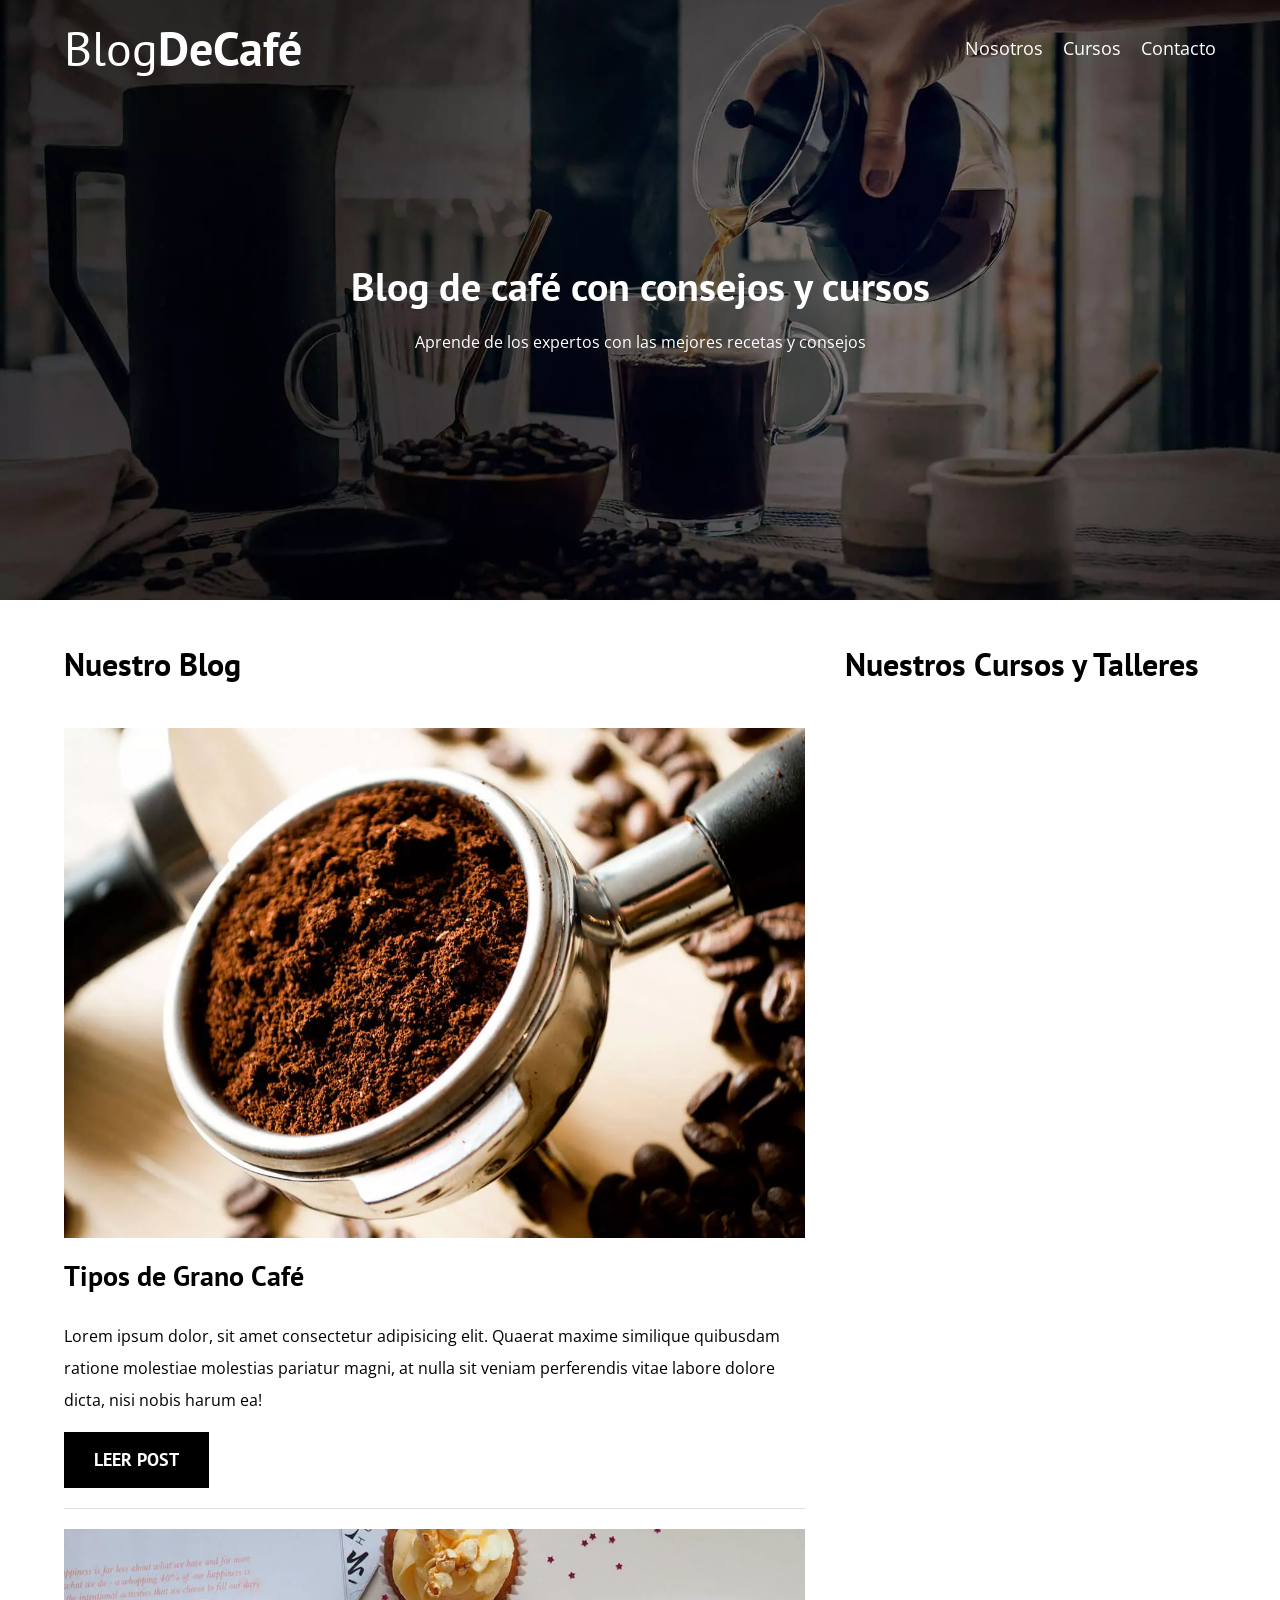
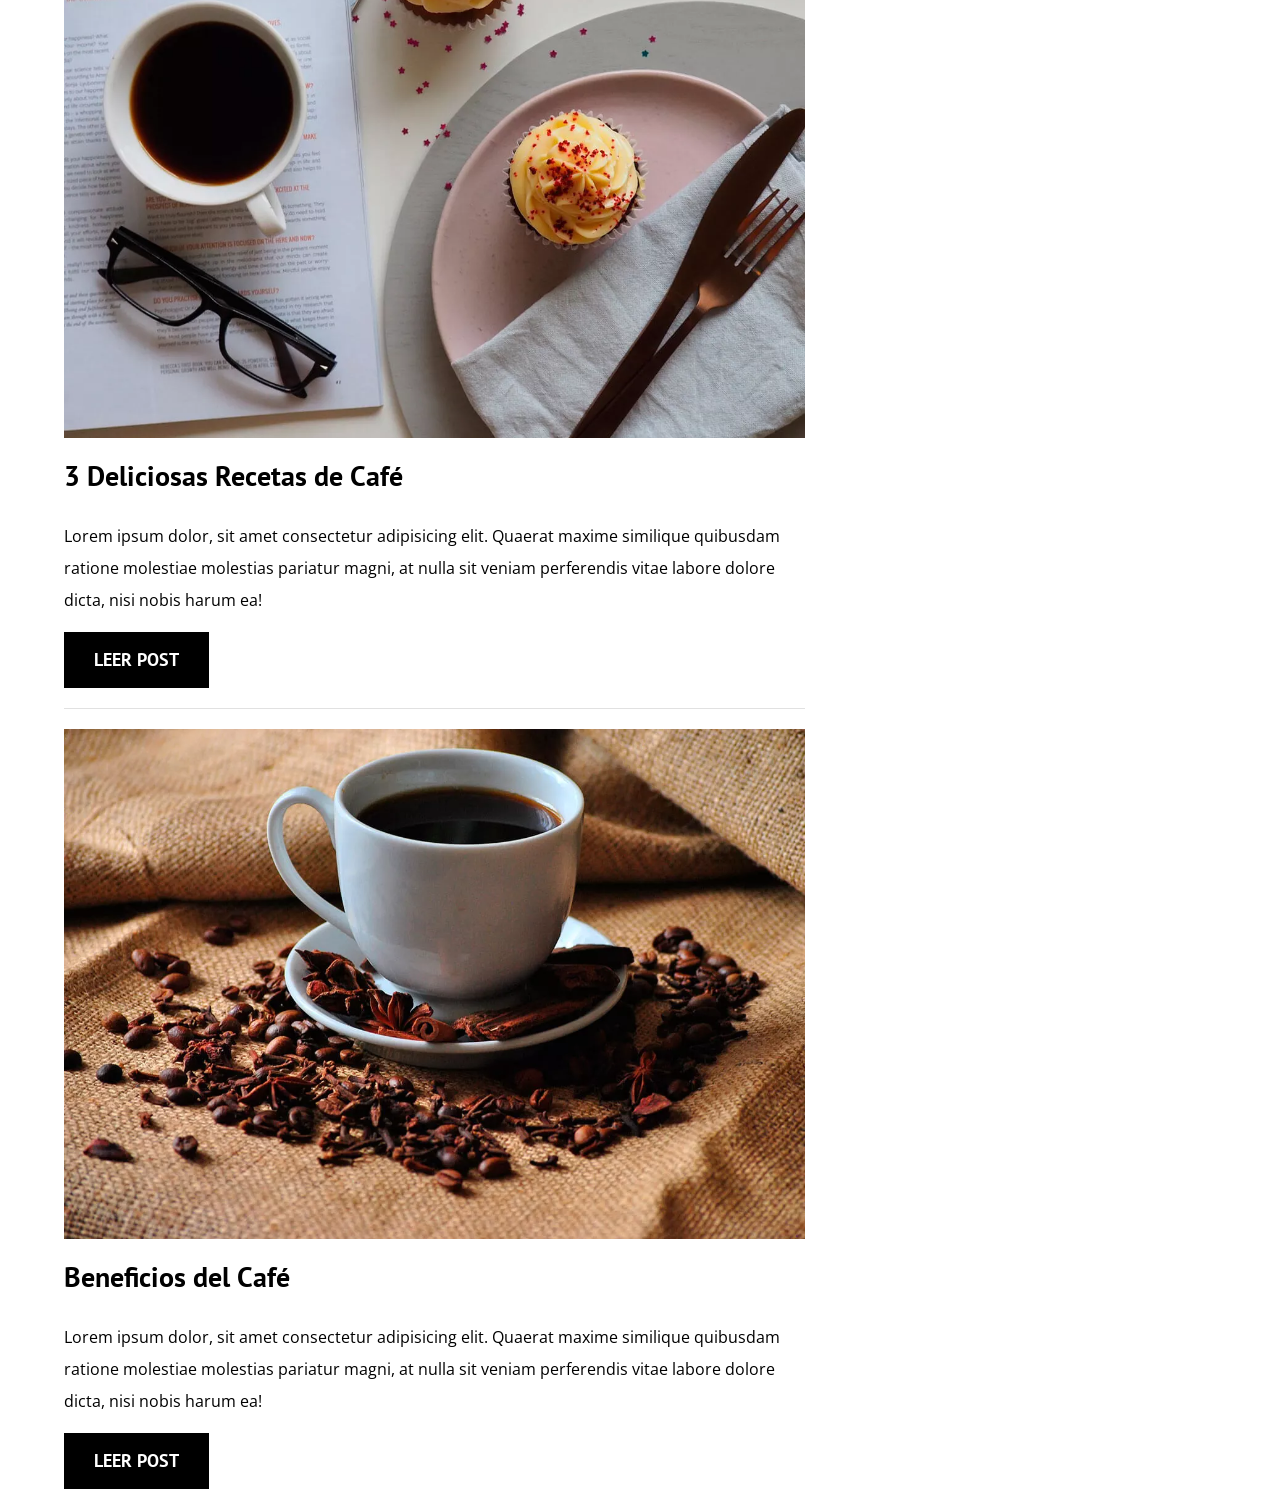
==== blogdecafe/index.html @ 0c97335f "Subir blogdecafe Aún no terminado..." ====
<!DOCTYPE html>
<html lang="es">
<head>
    <meta charset="UTF-8">
    <meta name="viewport" content="width=device-width, initial-scale=1.0">
    <title>Blog de Café</title>
    <link rel="stylesheet" href="css/normalize.css">
    <link rel="preconnect" href="https://fonts.googleapis.com">
    <link rel="preconnect" href="https://fonts.gstatic.com" crossorigin>
    <link href="https://fonts.googleapis.com/css2?family=Open+Sans:ital@0;1&family=PT+Sans:ital,wght@0,400;0,700;1,400;1,700&display=swap" rel="stylesheet">
    <link rel="stylesheet" href="css/style.css">
</head>
<body>
    <header class="header">

        <div class="container">
            <div class="bar">
                <a class="logo">
                    <h1 class="logo__name no-margin center-text">Blog<span 
                        class="logo__name--bold">DeCafé</span></h1>
                </a>

                <nav class="navigation">
                    <!-- truco para colocar 3 elementos con mismo nombre de clase: a.navigation__link*3 -->
                    <a href="nosotros.html" class="navigation__link">Nosotros</a>
                    <a href="cursos.html" class="navigation__link">Cursos</a>
                    <a href="contacto.html" class="navigation__link">Contacto</a>
                </nav>
            </div>
        </div>

        <div class="header__text">
            <h2 class="no-margin center-text">Blog de café con consejos y cursos</h2>
            <p class="no-margin center-text">Aprende de los expertos con las mejores recetas y consejos</p>
        </div>
    </header>

    <div class="container main-content">
        <main class="blog">
            <h3>Nuestro Blog</h3>

            <article class="post">
                <div class="post__img">
                    <img src="img/blog1.webp" alt="imagen blog">
                </div>

                <div class="post__content">
                    <h4 class="no-margin">Tipos de Grano Café</h4>
                    <p>Lorem ipsum dolor, sit amet consectetur adipisicing elit. Quaerat maxime similique quibusdam ratione molestiae molestias pariatur magni, at nulla sit veniam perferendis vitae labore dolore dicta, nisi nobis harum ea!</p>
                    <a href="post.html" class="button button--primary">Leer Post</a>
                </div>
            </article>

            <article class="post">
                <div class="post__img">
                    <img src="img/blog2.webp" alt="imagen blog">
                </div>

                <div class="post__content">
                    <h4 class="no-margin">3 Deliciosas Recetas de Café</h4>
                    <p>Lorem ipsum dolor, sit amet consectetur adipisicing elit. Quaerat maxime similique quibusdam ratione molestiae molestias pariatur magni, at nulla sit veniam perferendis vitae labore dolore dicta, nisi nobis harum ea!</p>
                    <a href="post.html" class="button button--primary">Leer Post</a>
                </div>
            </article>

            <article class="post">
                <div class="post__img">
                    <img src="img/blog3.webp" alt="imagen blog">
                </div>

                <div class="post__content">
                    <h4 class="no-margin">Beneficios del Café</h4>
                    <p>Lorem ipsum dolor, sit amet consectetur adipisicing elit. Quaerat maxime similique quibusdam ratione molestiae molestias pariatur magni, at nulla sit veniam perferendis vitae labore dolore dicta, nisi nobis harum ea!</p>
                    <a href="post.html" class="button button--primary">Leer Post</a>
                </div>
            </article>
        </main>

        <aside class="sidebar">
            <h3>Nuestros Cursos y Talleres</h3>
        </aside>
    </div>
    
</body>
</html>
---- blogdecafe/css/style.css ----
:root {
    --headingFont: 'PT Sans', sans-serif;
    --bodyFont: 'Open Sans', sans-serif;
    --primary: #6f4e37;
    --secondary: #c0a080;
    --fontColor: #333333;
    --gray: #e1e1e1;
    --white: #ffffff;
    --black: #000000;
    /* paleta de colores: primario: #784D3C, blanco: fffffff, negro: 000000 */
}
html {
    box-sizing: border-box; /* para que el padding y border no afecten el tamaño de los elementos */
    font-size: 62.5%; /* 1rem = 10px */
}
*, *:before, *:after {
    box-sizing: inherit;
}
body {
    font-family: var(--bodyFont);
    font-size: 1.6rem;
    line-height: 2; /* para mejorar la legibilidad - ideal para párrafos de blog */
}

/* Globales */
.container {
    max-width: 120rem;
    width: 90%;
    margin: 0 auto;
}
a {
    text-decoration: none;
}
h1, h2, h3, h4 {
    font-family: var(--headingFont);
}
h1 {
    font-size: 4.8rem;
}
h2 {
    font-size: 4rem;
}
h3 {
    font-size: 3.2rem;
}
h4 {
    font-size: 2.8rem;
}
img {
    max-width: 100%;
}

/* Utilidades */
.no-margin {
    margin: 0;
}
.no-padding {
    padding: 0;
}
.center-text {
    text-align: center;
}

/* Header - Puedes guiarte aquí para hacer un hero */
.header {
    background-image: url(../img/banner.webp);
    height: 60rem;
    background-size: cover; /* para que la imagen cubra todo el contenedor */
    background-repeat: no-repeat; /* para que no se repita la imagen */
    background-position: center center; /* para centrar la imagen horizontalmente y verticalmente x,y */
}

.header__text {
    color: var(--white);
    margin-top: 5rem;
}
@media (min-width: 768px) {
    .header__text {
        margin-top: 15rem;
    }
}

@media (min-width: 768px) {
    .bar {
        display: flex;
        justify-content: space-between; /* para separar los elementos a los extremos */
        align-items: center; /* para centrar los elementos verticalmente */
    }
}

.logo {
    color: var(--white);
}
.logo__name{
    font-weight: 400;
}
.logo__name--bold {
    font-weight: 700;
}

@media (min-width: 768px) {
    .navigation {
        display: flex;
        gap: 2rem;
    }
}
.navigation__link {
    display: block; /* para que los enlaces estén uno debajo del otro */
    text-align: center;
    font-size: 1.8rem;
    color: var(--white);
}

@media (min-width: 768px) {
    .main-content {
        display: grid;
        grid-template-columns: 2fr 1fr; /* para que el contenido principal ocupe el doble que la barra lateral */
        column-gap: 4rem;
    }
}

.post {
    border-bottom: 1px solid var(--gray);
    margin-bottom: 2rem;
}
.post:last-of-type { /* para evitar el borde inferior en el último post */
    border-bottom: none;
    margin-bottom: 0;
}
.button {
    display: block;
    font-family: var(--headingFont);
    color: var(--white);
    text-align: center;
    padding: 1rem 3rem;
    font-size: 1.8rem;
    text-transform: uppercase;
    font-weight: 700;
    margin-bottom: 2rem;
}
@media (min-width: 768px) {
    .button {
        display: inline-block;
    }
}
.button--primary {
    background-color: var(--black);
}
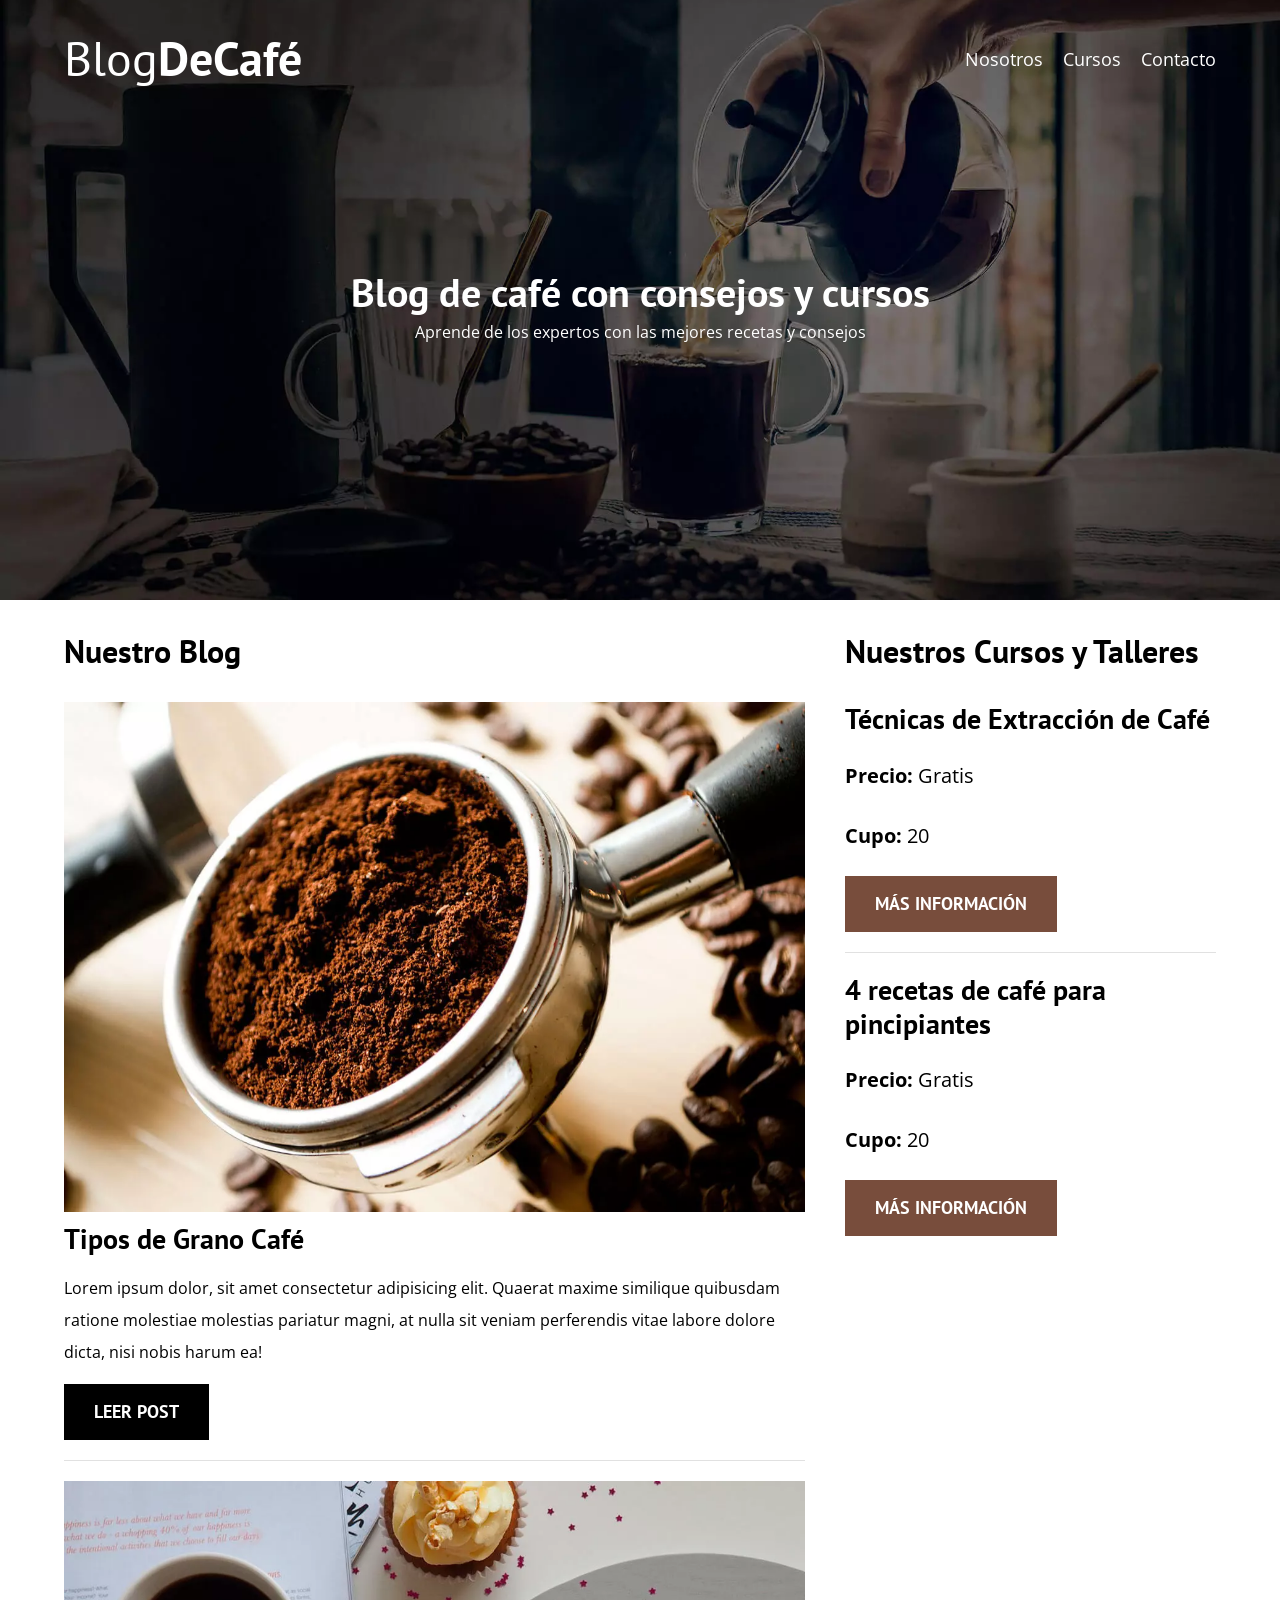
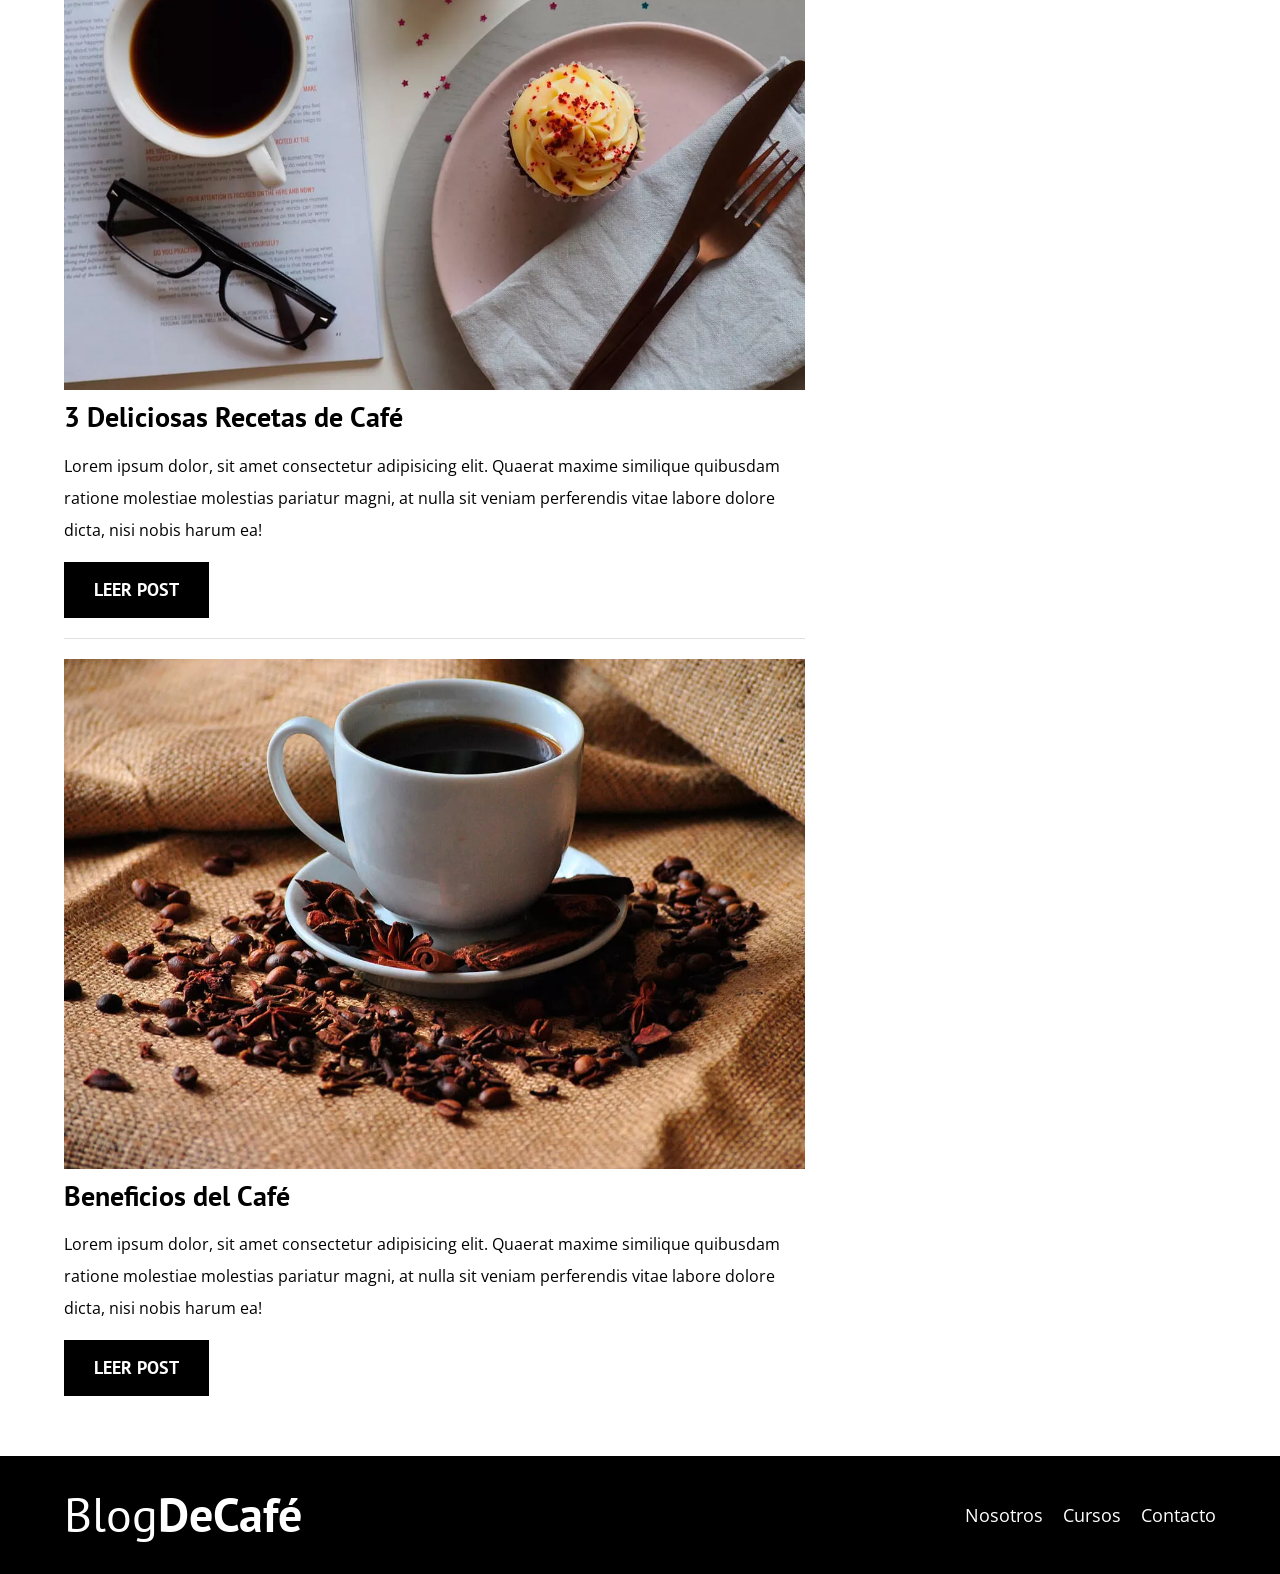
==== commit 8b3f8be5: "Finalizar index.html" ====
--- a/blogdecafe/index.html
+++ b/blogdecafe/index.html
@@ -15,9 +15,9 @@
 
         <div class="container">
             <div class="bar">
-                <a class="logo">
+                <a href="index.html" class="logo">
                     <h1 class="logo__name no-margin center-text">Blog<span 
-                        class="logo__name--bold">DeCafé</span></h1>
+                        class="bold">DeCafé</span></h1>
                 </a>
 
                 <nav class="navigation">
@@ -78,8 +78,50 @@
 
         <aside class="sidebar">
             <h3>Nuestros Cursos y Talleres</h3>
+
+            <ul class="courses no-padding">
+                <li class="widget-course">
+                    <h4 class="no-margin">Técnicas de Extracción de Café</h4>
+                    <p class="widget-course__label bold">Precio:
+                        <span class="widget-course__info regular">Gratis</span>
+                    </p>
+                    <p class="widget-course__label bold">Cupo:
+                        <span class="widget-course__info regular">20</span>
+                    </p>
+                    <a href="post.html" class="button button--secondary">Más Información</a>
+                </li>
+
+                <li class="widget-course">
+                    <h4 class="no-margin">4 recetas de café para pincipiantes</h4>
+                    <p class="widget-course__label bold">Precio:
+                        <span class="widget-course__info regular">Gratis</span>
+                    </p>
+                    <p class="widget-course__label bold">Cupo:
+                        <span class="widget-course__info regular">20</span>
+                    </p>
+                    <a href="post.html" class="button button--secondary">Más Información</a>
+                </li>
+            </ul>
         </aside>
     </div>
-    
+
+    <footer class="footer">
+        <div class="container">
+            <div class="bar">
+                <a href="index.html" class="logo">
+                    <h1 class="logo__name no-margin center-text">Blog<span 
+                        class="bold">DeCafé</span></h1>
+                </a>
+
+                <nav class="navigation">
+                    <!-- truco para colocar 3 elementos con mismo nombre de clase: a.navigation__link*3 -->
+                    <a href="nosotros.html" class="navigation__link">Nosotros</a>
+                    <a href="cursos.html" class="navigation__link">Cursos</a>
+                    <a href="contacto.html" class="navigation__link">Contacto</a>
+                </nav>
+            </div>
+        </div>
+
+    </footer>
 </body>
 </html>
--- a/blogdecafe/css/style.css
+++ b/blogdecafe/css/style.css
@@ -1,13 +1,12 @@
 :root {
     --headingFont: 'PT Sans', sans-serif;
     --bodyFont: 'Open Sans', sans-serif;
-    --primary: #6f4e37;
+    --primary: #784D3C;
     --secondary: #c0a080;
     --fontColor: #333333;
     --gray: #e1e1e1;
     --white: #ffffff;
     --black: #000000;
-    /* paleta de colores: primario: #784D3C, blanco: fffffff, negro: 000000 */
 }
 html {
     box-sizing: border-box; /* para que el padding y border no afecten el tamaño de los elementos */
@@ -19,13 +18,17 @@
 body {
     font-family: var(--bodyFont);
     font-size: 1.6rem;
-    line-height: 2; /* para mejorar la legibilidad - ideal para párrafos de blog */
+    line-height: 2; /* para mejorar la legibilidad - ideal para párrafos de blog. Esto es el interlineado */
 }
 
 /* Globales */
 .container {
-    max-width: 120rem;
-    width: 90%;
+    max-width: 120rem; /* para limitar el ancho máximo del contenedor */
+    width: 90%; /* para que no ocupe todo el ancho en pantallas pequeñas */
+    /* 
+    ** Otra forma de ocupar el max-width y width al mismo tiempo es:
+    ** width: min(90%, 120rem);
+    **/
     margin: 0 auto;
 }
 a {
@@ -33,6 +36,7 @@
 }
 h1, h2, h3, h4 {
     font-family: var(--headingFont);
+    line-height: 1.2; /* para mejorar la legibilidad de los títulos */
 }
 h1 {
     font-size: 4.8rem;
@@ -60,6 +64,12 @@
 .center-text {
     text-align: center;
 }
+.bold {
+    font-weight: 700;
+}
+.regular {
+    font-weight: 400;
+}
 
 /* Header - Puedes guiarte aquí para hacer un hero */
 .header {
@@ -79,7 +89,9 @@
         margin-top: 15rem;
     }
 }
-
+.bar {
+    padding: 3rem 0;
+}
 @media (min-width: 768px) {
     .bar {
         display: flex;
@@ -93,9 +105,6 @@
 }
 .logo__name{
     font-weight: 400;
-}
-.logo__name--bold {
-    font-weight: 700;
 }
 
 @media (min-width: 768px) {
@@ -145,4 +154,27 @@
 }
 .button--primary {
     background-color: var(--black);
+}
+.button--secondary {
+    background-color: var(--primary);
+}
+.courses {
+    list-style: none;
+}
+.widget-course {
+    border-bottom: 1px solid var(--gray);
+    margin-bottom: 2rem;
+}
+.widget-course:last-of-type {
+    border-bottom: none;
+    margin-bottom: 0;
+}
+.widget-course__label, 
+.widget-course__info {
+    font-size: 2rem;
+}
+
+.footer {
+    background-color: var(--black);
+    margin-top: 4rem;
 }
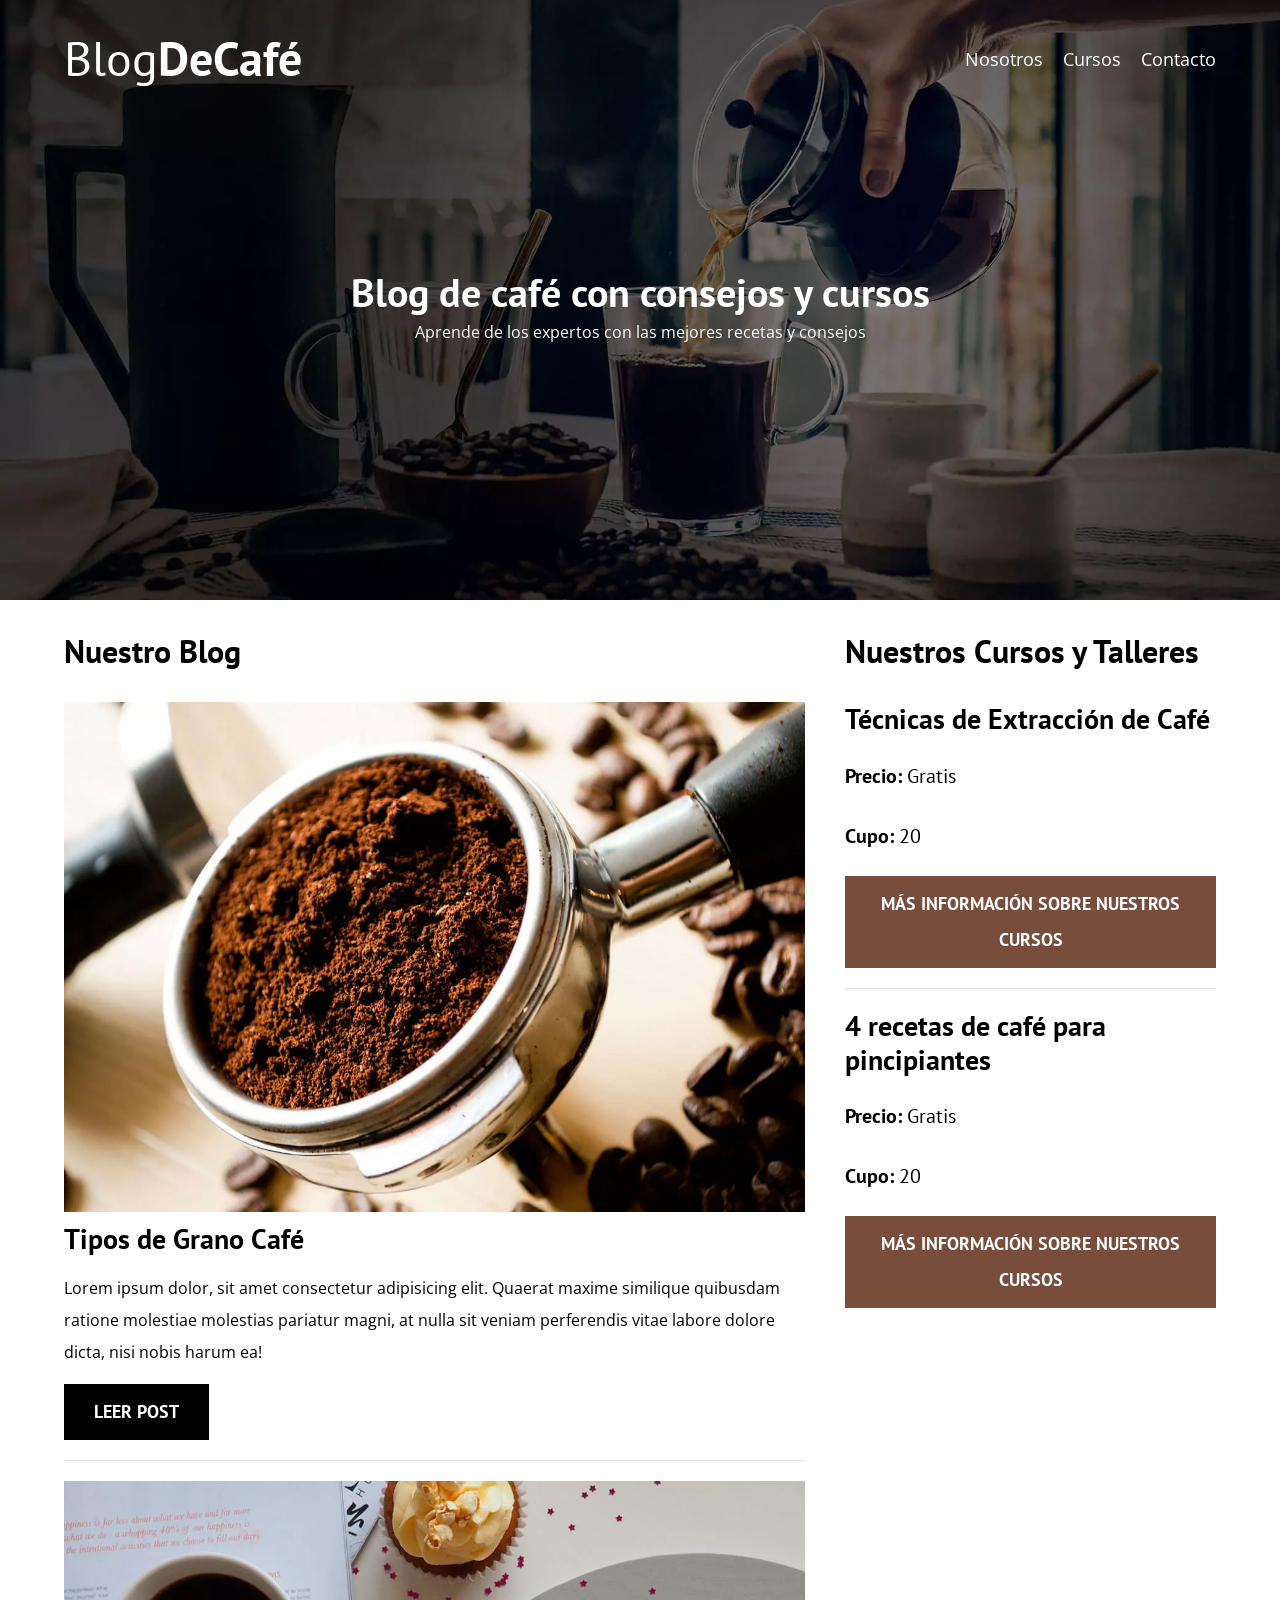
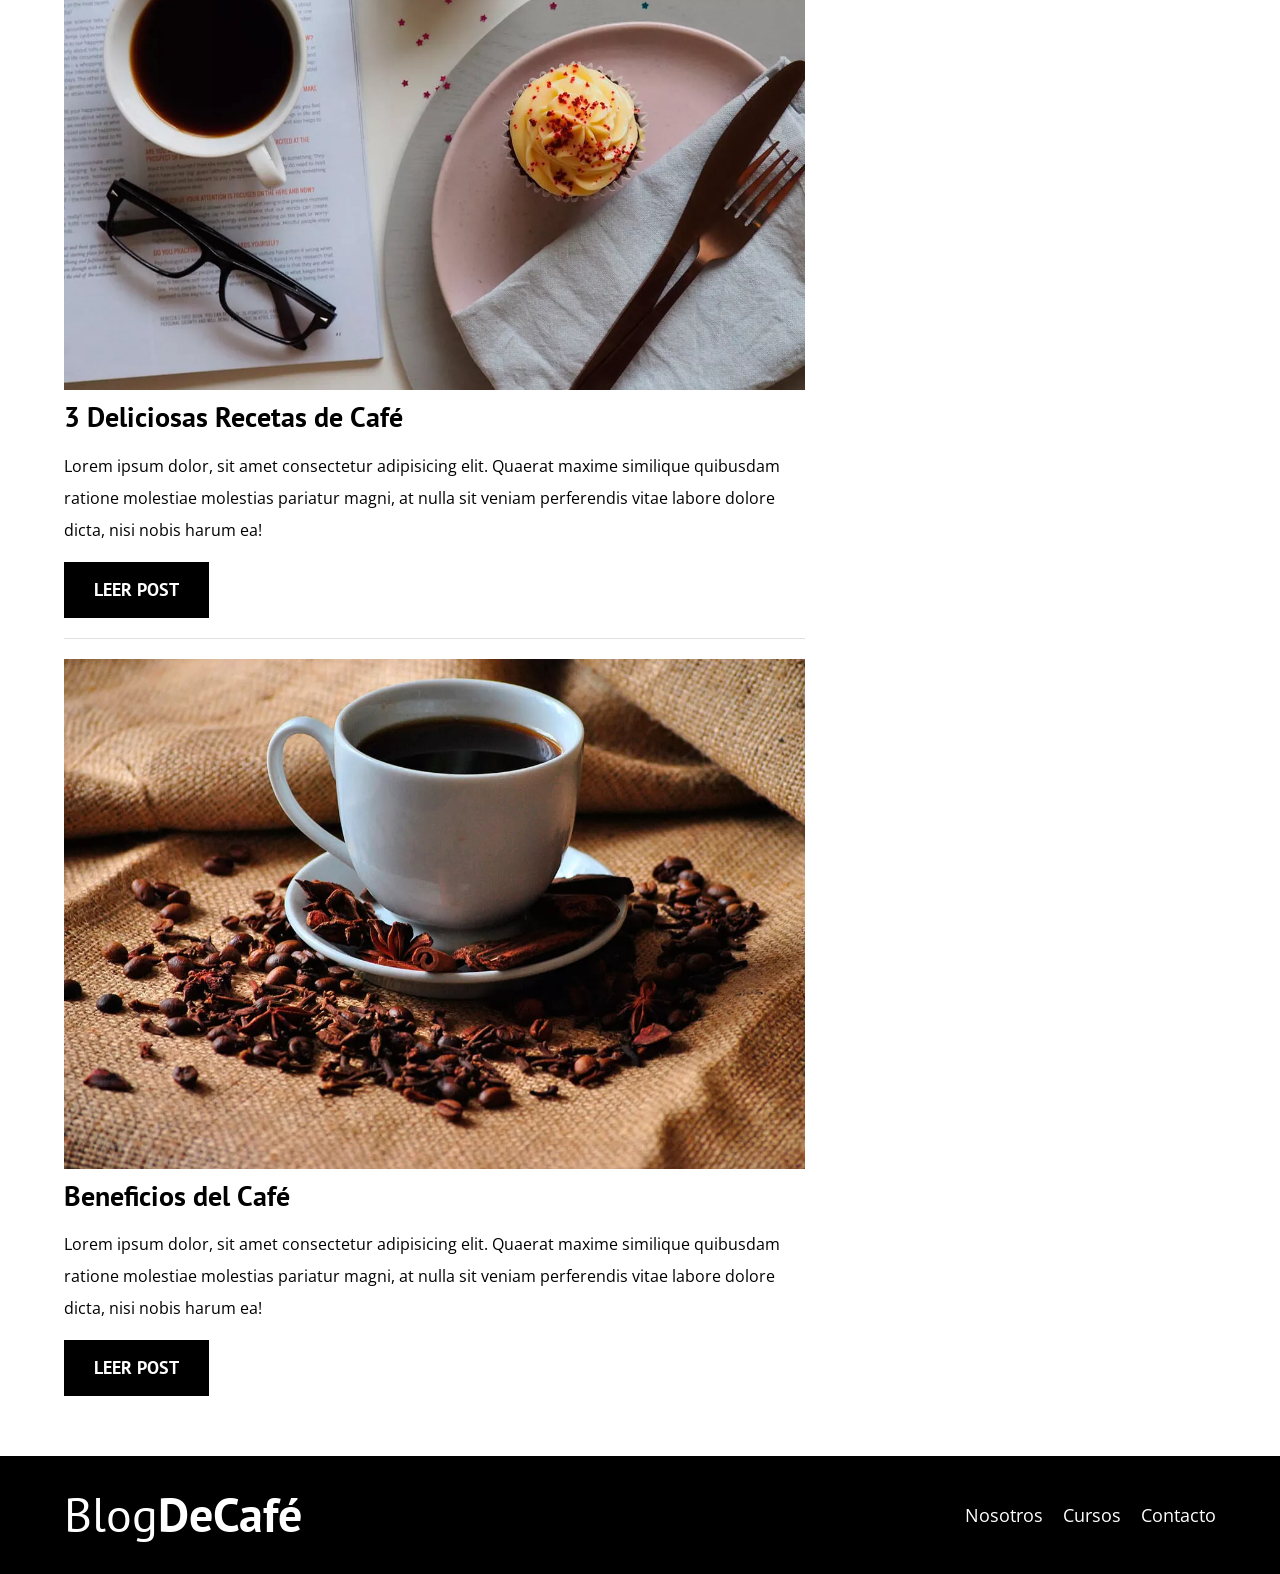
==== commit a64a3f2d: "Agregar ultimos cambios del blog" ====
--- a/blogdecafe/index.html
+++ b/blogdecafe/index.html
@@ -1,14 +1,25 @@
 <!DOCTYPE html>
 <html lang="es">
 <head>
-    <meta charset="UTF-8">
-    <meta name="viewport" content="width=device-width, initial-scale=1.0">
+    <meta charset="UTF-8"> <!-- importante mantener siempre esta etiqueta meta por cuestiones de la escritura en español -->
+    <meta name="viewport" content="width=device-width, initial-scale=1.0"> <!-- importante para que el sitio web sea responsivo (medias query) -->
     <title>Blog de Café</title>
+    <meta name="description" content="Página web de blog de café"> <!-- importante para SEO -->
+
+    <!-- Prefetch: Nos funciona para cargar la siguiente página que esperamos que el usuario visite para darle una mejor experiencia de usuario y sea más rápido -->
+    <link rel="prefetch" href="nosotros.html" as="document">
+
+    <!-- Preload: va a cargar inmediatamente elementos que consideras necesarios o que deben de cargarse lo más pronto posible -->
+    <link rel="preload" href="css/normalize.css" as="style">
     <link rel="stylesheet" href="css/normalize.css">
+
     <link rel="preconnect" href="https://fonts.googleapis.com">
     <link rel="preconnect" href="https://fonts.gstatic.com" crossorigin>
     <link href="https://fonts.googleapis.com/css2?family=Open+Sans:ital@0;1&family=PT+Sans:ital,wght@0,400;0,700;1,400;1,700&display=swap" rel="stylesheet">
+
+    <link rel="preload" href="css/style.css" as="style">
     <link rel="stylesheet" href="css/style.css">
+
 </head>
 <body>
     <header class="header">
@@ -41,7 +52,10 @@
 
             <article class="post">
                 <div class="post__img">
-                    <img src="img/blog1.webp" alt="imagen blog">
+                    <picture>
+                        <source loading="lazy" srcset="img/blog1.webp" type="image/webp">
+                        <img loading="lazy" src="img/blog1.jpg" alt="imagen blog">
+                    </picture>
                 </div>
 
                 <div class="post__content">
@@ -53,7 +67,10 @@
 
             <article class="post">
                 <div class="post__img">
-                    <img src="img/blog2.webp" alt="imagen blog">
+                    <picture>
+                        <source loading="lazy" srcset="img/blog2.webp" type="image/webp">
+                        <img loading="lazy" src="img/blog2.jpg" alt="imagen blog">
+                    </picture>
                 </div>
 
                 <div class="post__content">
@@ -65,7 +82,10 @@
 
             <article class="post">
                 <div class="post__img">
-                    <img src="img/blog3.webp" alt="imagen blog">
+                    <picture>
+                        <source loading="lazy" srcset="img/blog3.webp" type="image/webp">
+                        <img loading="lazy" src="img/blog3.jpg" alt="imagen blog">
+                    </picture>
                 </div>
 
                 <div class="post__content">
@@ -88,7 +108,7 @@
                     <p class="widget-course__label bold">Cupo:
                         <span class="widget-course__info regular">20</span>
                     </p>
-                    <a href="post.html" class="button button--secondary">Más Información</a>
+                    <a href="post.html" class="button button--secondary">Más Información sobre nuestros cursos</a>
                 </li>
 
                 <li class="widget-course">
@@ -99,7 +119,7 @@
                     <p class="widget-course__label bold">Cupo:
                         <span class="widget-course__info regular">20</span>
                     </p>
-                    <a href="post.html" class="button button--secondary">Más Información</a>
+                    <a href="post.html" class="button button--secondary">Más Información sobre nuestros cursos</a>
                 </li>
             </ul>
         </aside>
@@ -121,7 +141,7 @@
                 </nav>
             </div>
         </div>
-
     </footer>
+    <script src="js/modernizr.js"></script>
 </body>
 </html>
--- a/blogdecafe/css/style.css
+++ b/blogdecafe/css/style.css
@@ -10,12 +10,16 @@
 }
 html {
     box-sizing: border-box; /* para que el padding y border no afecten el tamaño de los elementos */
+    overflow-x: hidden; /* evita scroll horizontal */
     font-size: 62.5%; /* 1rem = 10px */
 }
 *, *:before, *:after {
     box-sizing: inherit;
 }
 body {
+    display: grid;
+    min-height: 100dvh; /* para que el body ocupe toda la altura de la ventana */
+    grid-template-rows: auto 2fr auto; /* para que el footer esté al final de la página */
     font-family: var(--bodyFont);
     font-size: 1.6rem;
     line-height: 2; /* para mejorar la legibilidad - ideal para párrafos de blog. Esto es el interlineado */
@@ -152,6 +156,10 @@
         display: inline-block;
     }
 }
+.button:hover {
+    cursor: pointer;
+    opacity: .8;
+}
 .button--primary {
     background-color: var(--black);
 }
@@ -168,6 +176,9 @@
 .widget-course:last-of-type {
     border-bottom: none;
     margin-bottom: 0;
+}
+.widget-course__label {
+    font-family: var(--headingFont);
 }
 .widget-course__label, 
 .widget-course__info {
@@ -177,4 +188,86 @@
 .footer {
     background-color: var(--black);
     margin-top: 4rem;
+}
+
+@media (min-width: 768px) {
+    /*  Método 1 con flexbox
+    .about-us {
+        display: flex;
+        justify-content: space-between; para separar los elementos a los extremos
+    }
+    .about-us__image,
+    .about-us__text {
+        flex-basis: calc(50% - 1rem); para que cada elemento ocupe la mitad del contenedor menos el espacio entre ellos
+    }    
+    */
+    
+    .about-us {
+        display: grid;
+        grid-template-columns: repeat(2, 1fr);
+        column-gap: 2rem;
+    }
+}
+
+/* Cursos */
+.course {
+    padding: 3rem 0;
+    border-bottom: 1px solid var(--gray);
+}
+@media (min-width: 768px) {
+    .course {
+        display: grid;
+        grid-template-columns: 1fr 2fr;
+        column-gap: 2rem;
+    }
+}
+.course:last-of-type {
+    border-bottom: none;
+}
+.course {
+    border-bottom: 1px solid var(--gray);
+    margin-bottom: 2rem;
+}
+.course:last-of-type {
+    border-bottom: none;
+    margin-bottom: 0;
+}
+.course__label {
+    font-family: var(--headingFont);
+}
+.course__label, 
+.course__info {
+    font-size: 2rem;
+}
+
+/* Contacto */
+.contact-bg {
+    background-image: url(../img/contacto.jpg);
+    height: 40rem;
+    background-size: cover;
+    background-repeat: no-repeat;
+    
+}
+
+.form {
+    background-color: var(--white);
+    margin: -5rem auto 0 auto;
+    width: 95%;
+    padding: 5rem;
+}
+.field {
+    display: flex; /* para alinear el label y el input en una fila */
+    margin-bottom: 3rem; /* para separar los campos del formulario */
+}
+.field__label {
+    flex: 0 0 9rem; /* 0 0 (0: no tiene factor de crecimiento, 0: tampoco se hará más pequeño) para que el label ocupe 9rem de ancho y no se expanda */
+    text-align: right; /* para alinear el texto a la derecha */
+    padding-right: 2rem; /* para separar el label del input */
+}
+.field__input {
+    flex: 1; /* para que el input ocupe el resto del espacio */
+    border: 1px solid var(--gray);
+}
+.field__input--textarea {
+    height: 20rem; /* para que el textarea sea más alto */
 }
--- a/blogdecafe/css/style.css
+++ b/blogdecafe/css/style.css
@@ -10,12 +10,16 @@
 }
 html {
     box-sizing: border-box; /* para que el padding y border no afecten el tamaño de los elementos */
+    overflow-x: hidden; /* evita scroll horizontal */
     font-size: 62.5%; /* 1rem = 10px */
 }
 *, *:before, *:after {
     box-sizing: inherit;
 }
 body {
+    display: grid;
+    min-height: 100dvh; /* para que el body ocupe toda la altura de la ventana */
+    grid-template-rows: auto 2fr auto; /* para que el footer esté al final de la página */
     font-family: var(--bodyFont);
     font-size: 1.6rem;
     line-height: 2; /* para mejorar la legibilidad - ideal para párrafos de blog. Esto es el interlineado */
@@ -152,6 +156,10 @@
         display: inline-block;
     }
 }
+.button:hover {
+    cursor: pointer;
+    opacity: .8;
+}
 .button--primary {
     background-color: var(--black);
 }
@@ -168,6 +176,9 @@
 .widget-course:last-of-type {
     border-bottom: none;
     margin-bottom: 0;
+}
+.widget-course__label {
+    font-family: var(--headingFont);
 }
 .widget-course__label, 
 .widget-course__info {
@@ -177,4 +188,86 @@
 .footer {
     background-color: var(--black);
     margin-top: 4rem;
+}
+
+@media (min-width: 768px) {
+    /*  Método 1 con flexbox
+    .about-us {
+        display: flex;
+        justify-content: space-between; para separar los elementos a los extremos
+    }
+    .about-us__image,
+    .about-us__text {
+        flex-basis: calc(50% - 1rem); para que cada elemento ocupe la mitad del contenedor menos el espacio entre ellos
+    }    
+    */
+    
+    .about-us {
+        display: grid;
+        grid-template-columns: repeat(2, 1fr);
+        column-gap: 2rem;
+    }
+}
+
+/* Cursos */
+.course {
+    padding: 3rem 0;
+    border-bottom: 1px solid var(--gray);
+}
+@media (min-width: 768px) {
+    .course {
+        display: grid;
+        grid-template-columns: 1fr 2fr;
+        column-gap: 2rem;
+    }
+}
+.course:last-of-type {
+    border-bottom: none;
+}
+.course {
+    border-bottom: 1px solid var(--gray);
+    margin-bottom: 2rem;
+}
+.course:last-of-type {
+    border-bottom: none;
+    margin-bottom: 0;
+}
+.course__label {
+    font-family: var(--headingFont);
+}
+.course__label, 
+.course__info {
+    font-size: 2rem;
+}
+
+/* Contacto */
+.contact-bg {
+    background-image: url(../img/contacto.jpg);
+    height: 40rem;
+    background-size: cover;
+    background-repeat: no-repeat;
+    
+}
+
+.form {
+    background-color: var(--white);
+    margin: -5rem auto 0 auto;
+    width: 95%;
+    padding: 5rem;
+}
+.field {
+    display: flex; /* para alinear el label y el input en una fila */
+    margin-bottom: 3rem; /* para separar los campos del formulario */
+}
+.field__label {
+    flex: 0 0 9rem; /* 0 0 (0: no tiene factor de crecimiento, 0: tampoco se hará más pequeño) para que el label ocupe 9rem de ancho y no se expanda */
+    text-align: right; /* para alinear el texto a la derecha */
+    padding-right: 2rem; /* para separar el label del input */
+}
+.field__input {
+    flex: 1; /* para que el input ocupe el resto del espacio */
+    border: 1px solid var(--gray);
+}
+.field__input--textarea {
+    height: 20rem; /* para que el textarea sea más alto */
 }
